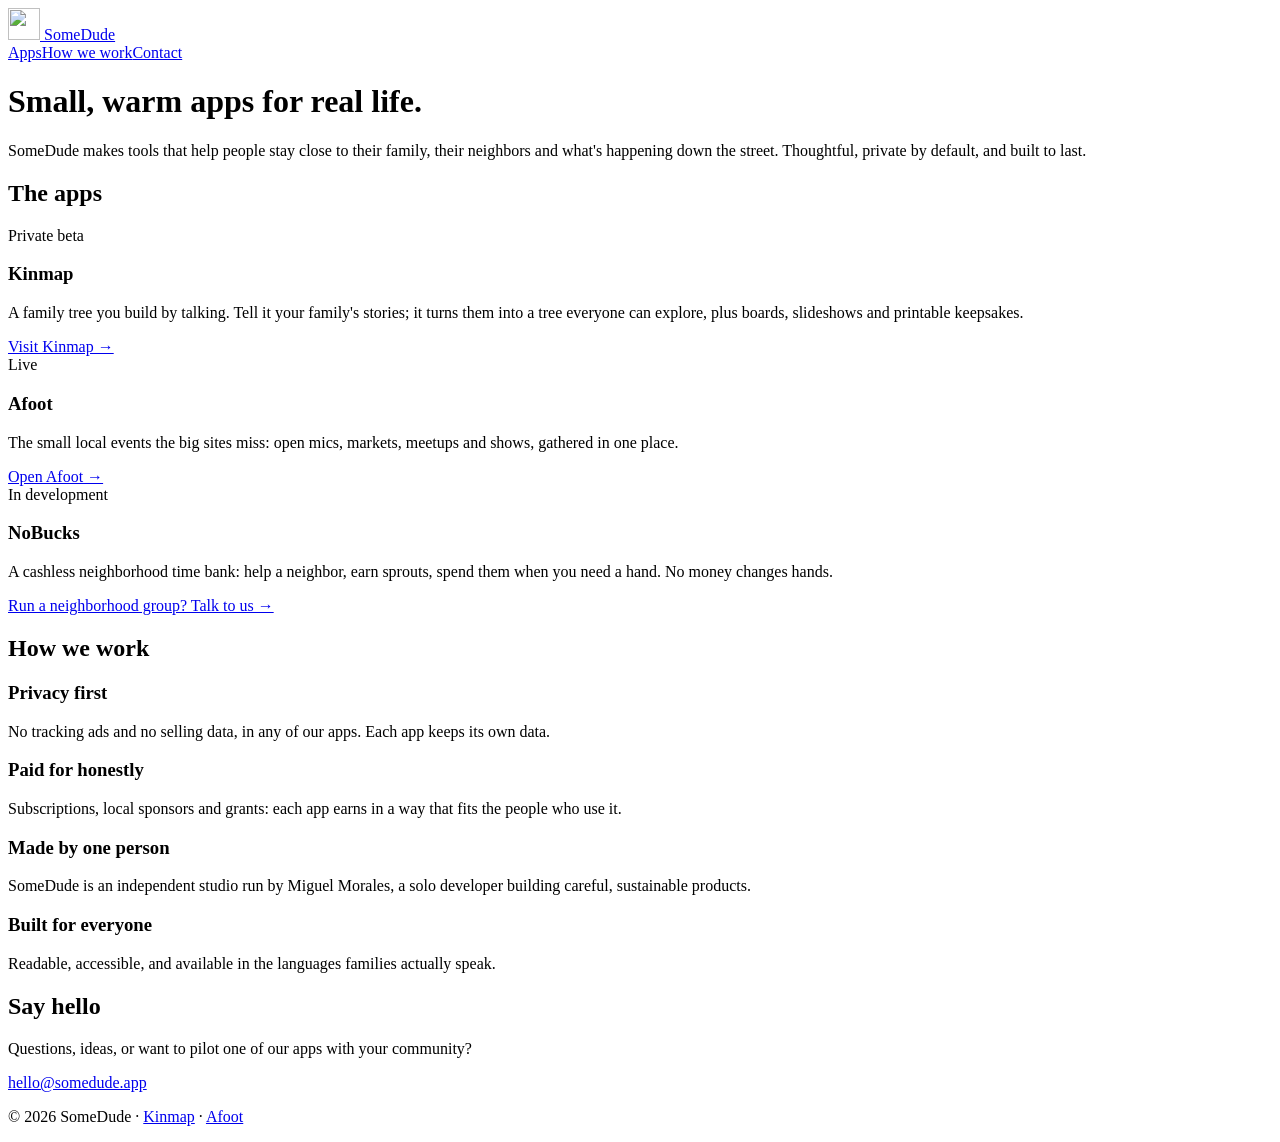
==== site/index.html @ 30183875 "Add the somedude.app company site in site/ A static page (no build step) introducing SomeDude and it" ====
<!doctype html>
<html lang="en">
<head>
  <meta charset="utf-8">
  <meta name="viewport" content="width=device-width, initial-scale=1">
  <title>SomeDude: small apps for real life</title>
  <meta name="description" content="SomeDude is an independent studio making warm, privacy-respecting apps for family, neighborhood and local life: Kinmap, Afoot and NoBucks.">
  <link rel="icon" href="/favicon.svg" type="image/svg+xml">
  <link rel="preconnect" href="https://fonts.googleapis.com">
  <link rel="preconnect" href="https://fonts.gstatic.com" crossorigin>
  <link href="https://fonts.googleapis.com/css2?family=Baloo+2:wght@600;700&display=swap" rel="stylesheet">
  <link rel="stylesheet" href="/style.css">
</head>
<body>
  <div class="wrap">
    <header class="top">
      <a class="brand" href="/"><img src="/favicon.svg" alt="" width="32" height="32"> SomeDude</a>
      <nav><a href="#apps">Apps</a><a class="wide" href="#how">How we work</a><a href="mailto:hello@somedude.app">Contact</a></nav>
    </header>
    <main>
      <div class="hero">
        <h1>Small, warm apps for real life.</h1>
        <p class="lede">SomeDude makes tools that help people stay close to their family, their neighbors and what's happening down the street. Thoughtful, private by default, and built to last.</p>
      </div>

      <section id="apps">
        <h2>The apps</h2>
        <div class="apps">
          <div class="app" style="--c: var(--kinmap)">
            <span class="status">Private beta</span>
            <h3>Kinmap</h3>
            <p>A family tree you build by talking. Tell it your family's stories; it turns them into a tree everyone can explore, plus boards, slideshows and printable keepsakes.</p>
            <a class="go" href="https://kinmap.somedude.app">Visit Kinmap →</a>
          </div>
          <div class="app" style="--c: var(--afoot)">
            <span class="status">Live</span>
            <h3>Afoot</h3>
            <p>The small local events the big sites miss: open mics, markets, meetups and shows, gathered in one place.</p>
            <a class="go" href="https://afoot.somedude.app">Open Afoot →</a>
          </div>
          <div class="app" style="--c: var(--nobucks)">
            <span class="status">In development</span>
            <h3>NoBucks</h3>
            <p>A cashless neighborhood time bank: help a neighbor, earn sprouts, spend them when you need a hand. No money changes hands.</p>
            <a class="go" href="mailto:hello@somedude.app?subject=NoBucks%20pilot">Run a neighborhood group? Talk to us →</a>
          </div>
        </div>
      </section>

      <section id="how">
        <h2>How we work</h2>
        <div class="values">
          <div><h3>Privacy first</h3><p>No tracking ads and no selling data, in any of our apps. Each app keeps its own data.</p></div>
          <div><h3>Paid for honestly</h3><p>Subscriptions, local sponsors and grants: each app earns in a way that fits the people who use it.</p></div>
          <div><h3>Made by one person</h3><p>SomeDude is an independent studio run by Miguel Morales, a solo developer building careful, sustainable products.</p></div>
          <div><h3>Built for everyone</h3><p>Readable, accessible, and available in the languages families actually speak.</p></div>
        </div>
      </section>

      <section>
        <h2>Say hello</h2>
        <p class="lede">Questions, ideas, or want to pilot one of our apps with your community?</p>
        <a class="button" href="mailto:hello@somedude.app">hello@somedude.app</a>
      </section>
    </main>
    <footer>
      <p>© 2026 SomeDude · <a href="https://kinmap.somedude.app">Kinmap</a> · <a href="https://afoot.somedude.app">Afoot</a></p>
    </footer>
  </div>
</body>
</html>
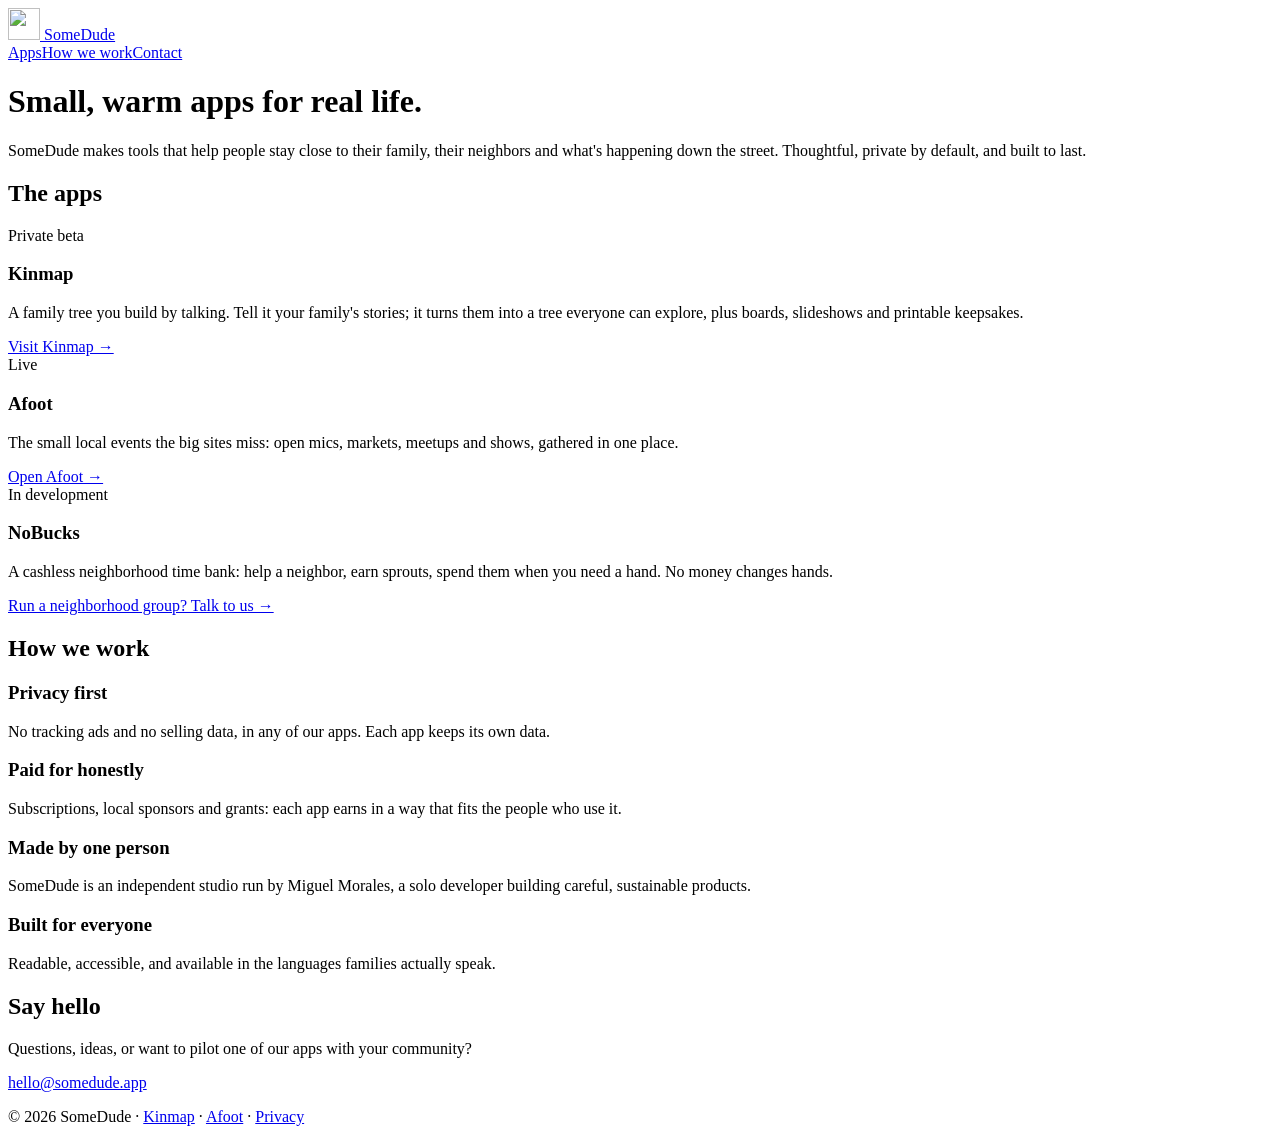
==== commit ba588a41: "Kinmap monetization plan, billing status, somedude.app privacy page Co-Authored-By: Claude Opus 5.5 " ====
--- a/site/index.html
+++ b/site/index.html
@@ -64,7 +64,7 @@
       </section>
     </main>
     <footer>
-      <p>© 2026 SomeDude · <a href="https://kinmap.somedude.app">Kinmap</a> · <a href="https://afoot.somedude.app">Afoot</a></p>
+      <p>© 2026 SomeDude · <a href="https://kinmap.somedude.app">Kinmap</a> · <a href="https://afoot.somedude.app">Afoot</a> · <a href="/privacy">Privacy</a></p>
     </footer>
   </div>
 </body>
